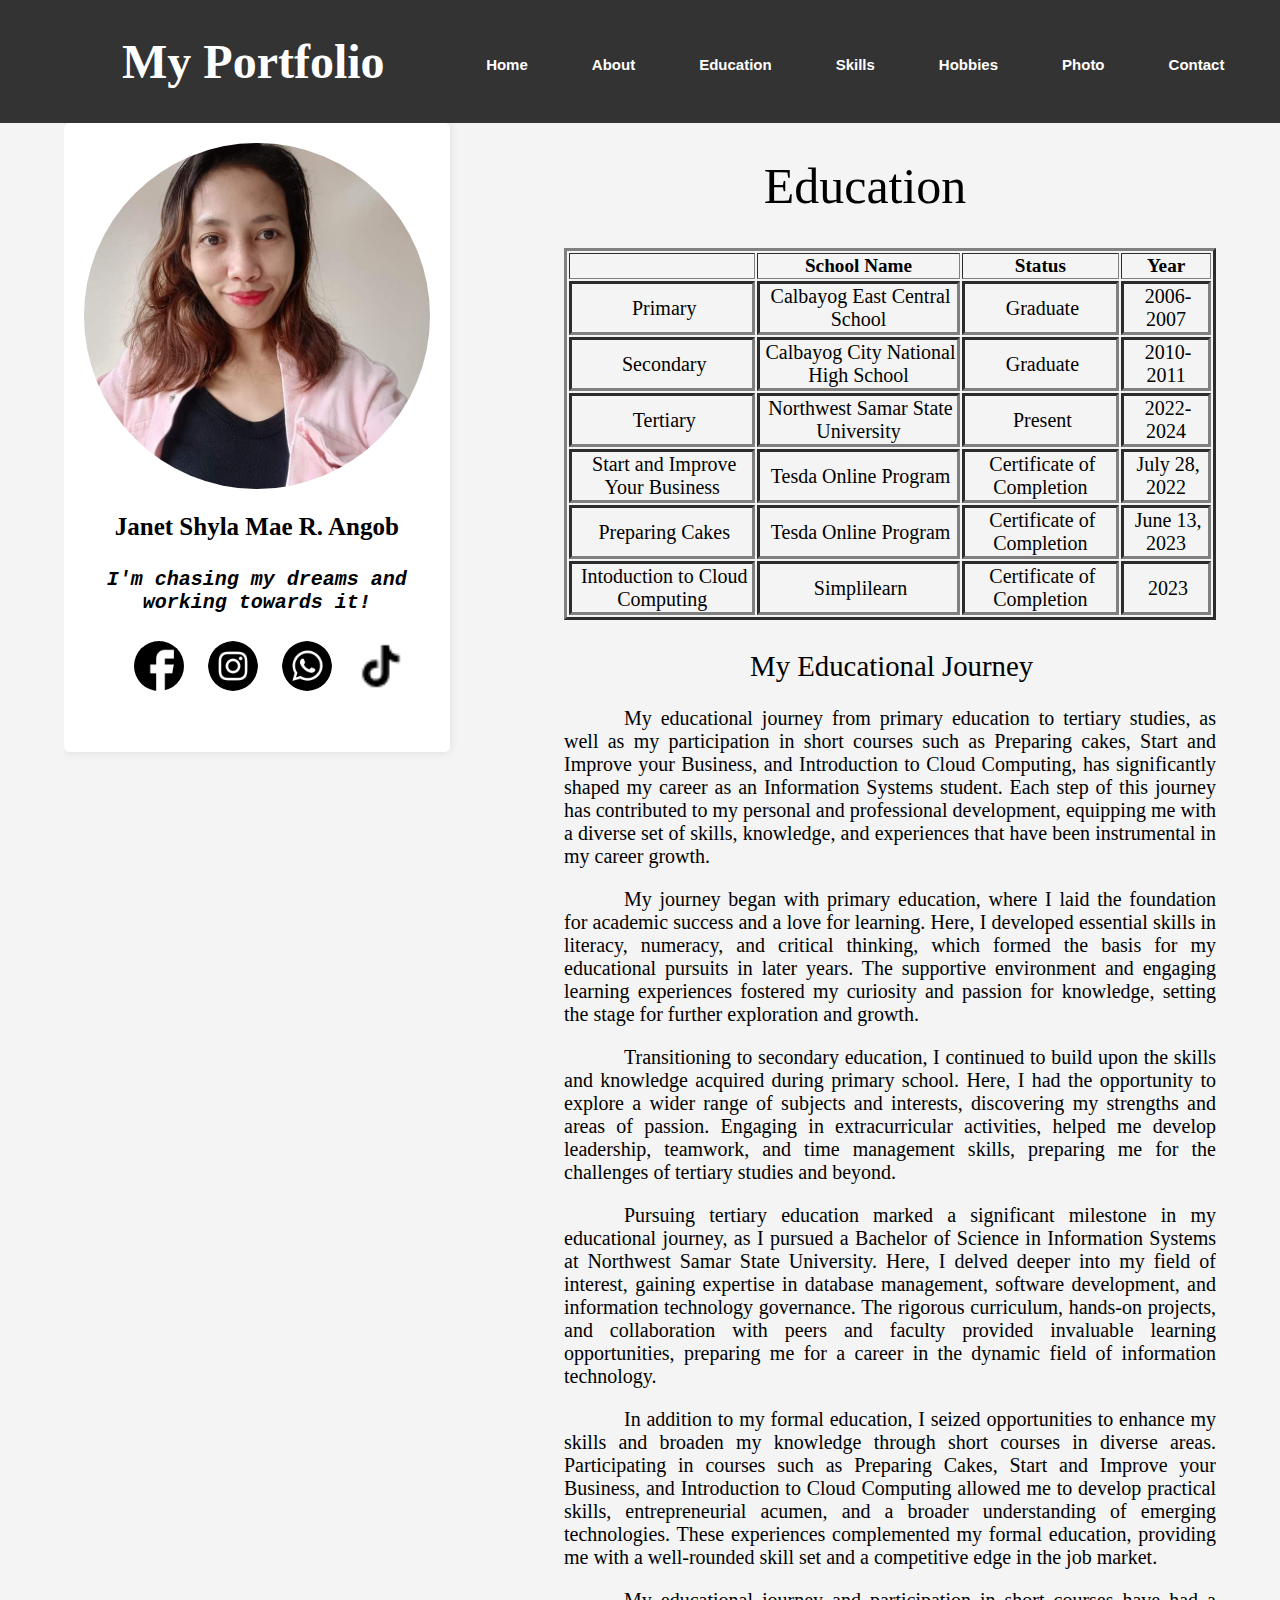
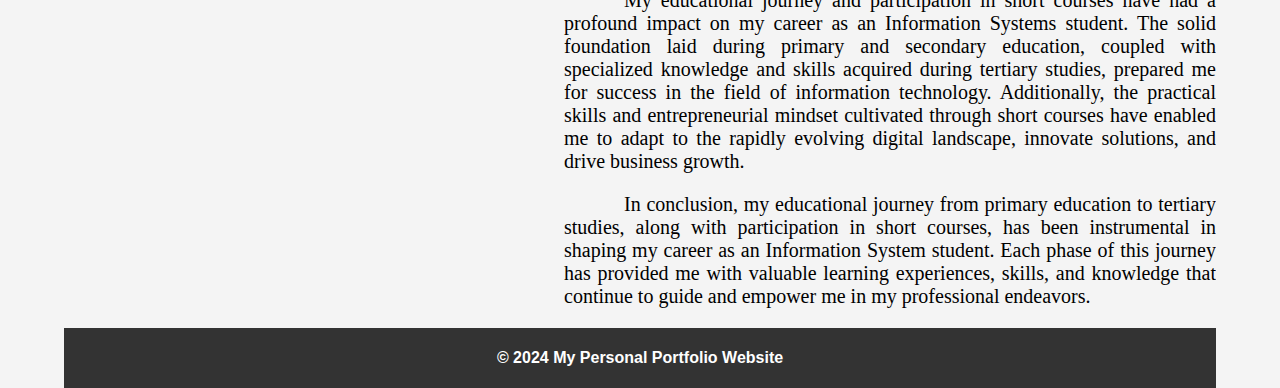
==== education.html @ ba82bdbf "Add files via upload" ====
<!DOCTYPE html>
<html lang="en">
<head>
    <meta charset="UTF-8">
    <meta name="viewport" content="width=device-width, initial-scale=1.0">
    <title>Education</title>
    <link rel="stylesheet" href="style.css">
</head>
<body>
    <div>
        <nav>
            <ul>
                <li><a href="index.html">Home</a></li>
                <li><a href="about.html">About</a></li>
                <li><a class="active" href="education.html">Education</a></li>
                <li><a href="skills.html">Skills</a></li>
                <li><a href="hobbies.html">Hobbies</a></li>
                <li><a href="photo.html">Photo</a></li>
                <li><a href="contact.html">Contact</a></li>
            </ul>
        </nav>
    </div>

    <header>
        <h1>My Portfolio</h1>
    </header>
    <div class="container">
        <div class="profile">
            <img src="janet id pic.jpg" alt="Profile Picture">
            <h2>Janet Shyla Mae R. Angob</h2>
            <h4>I'm chasing my dreams and working towards it!</h4>
            <ul class="social-icons">
                <li><a href="https://www.facebook.com/janetshylamae?mibextid=kFxxJD" target="_blank"> <img src="facebook_1051309.png"</i></a></li>
                <li><a href="https://instagram.com/janetshylamae" target="_blank"> <img src="instagram_1384015.png"</i></a></li>
                <li><a href="https://wa.me/qr/QV6JDZJONUANC1" target="_blank"> <img src="whatsapp_1384007.png"</i></a></li>
                <li><a href="https://www.tiktok.com/@janetshylamae?_t=8lMFdGzPAm5&_r=1" target="_blank"> <img src="tiktok-logo-24.png"</i></a></li>
            </ul>
        </div>

        <div class="education">
            <h1><span>Education</span></h1>
                <table border = "3">
                    <tr>
                        <th></th>
                        <th>School Name</th>
                        <th>Status</th>
                        <th>Year</th>
                    </tr>

                    <tr>
                        <td>Primary</td>
                        <td>Calbayog East Central School</td>
                        <td>Graduate</td>
                        <td>2006-2007</td>
                    </tr>
                     
                    <tr>
                        <td>Secondary</td>
                        <td>Calbayog City National High School</td>
                        <td>Graduate</td>
                        <td>2010-2011</td>
                    </tr>
                    
                    <tr>
                        <td>Tertiary</td>
                        <td>Northwest Samar State University</td>
                        <td>Present</td>
                        <td>2022-2024</td>
                    </tr>

                    <tr>
                        <td>Start and Improve Your Business</td>
                        <td>Tesda Online Program</td>
                        <td>Certificate of Completion</td>
                        <td>July 28, 2022</td>
                    </tr>
                    
                    <tr>
                        <td>Preparing Cakes</td>
                        <td>Tesda Online Program</td>
                        <td>Certificate of Completion</td>
                        <td>June 13, 2023</td>
                    </tr>

                    <tr>
                        <td>Intoduction to Cloud Computing</td>
                        <td>Simplilearn</td>
                        <td>Certificate of Completion</td>
                        <td>2023</td>
                    </tr>
                </table>

                <h2><span>My Educational</span> <span>Journey</span></h2>
                        <p>My educational journey from primary education to tertiary studies, 
                            as well as my participation in short courses such as Preparing cakes, 
                            Start and Improve your Business, and Introduction to Cloud Computing, 
                            has significantly shaped my career as an Information Systems student. 
                            Each step of this journey has contributed to my personal and professional 
                            development, equipping me with a diverse set of skills, knowledge, and 
                            experiences that have been instrumental in my career growth.</p>
                        <p>My journey began with primary education, where I laid the foundation for 
                            academic success and a love for learning. Here, I developed essential 
                            skills in literacy, numeracy, and critical thinking, which formed the basis 
                            for my educational pursuits in later years. The supportive environment and 
                            engaging learning experiences fostered my curiosity and passion for knowledge, 
                            setting the stage for further exploration and growth.</p>   
                        <p>Transitioning to secondary education, I continued to build upon the skills and 
                            knowledge acquired during primary school. Here, I had the opportunity to explore
                            a wider range of subjects and interests, discovering my strengths and areas of 
                            passion. Engaging in extracurricular activities, helped me develop leadership, 
                            teamwork, and time management skills, preparing me for the challenges of tertiary 
                            studies and beyond.</p>
                        <p>Pursuing tertiary education marked a significant milestone in my educational 
                            journey, as I pursued a Bachelor of Science in Information Systems at Northwest 
                            Samar State University. Here, I delved deeper into my field of interest, gaining 
                            expertise in database management, software development, and information technology 
                            governance. The rigorous curriculum, hands-on projects, and collaboration with peers 
                            and faculty provided invaluable learning opportunities, preparing me for a career in 
                            the dynamic field of information technology.</p>
                        <p>In addition to my formal education, I seized opportunities to enhance my skills and 
                            broaden my knowledge through short courses in diverse areas. Participating in courses 
                            such as Preparing Cakes, Start and Improve your Business, and Introduction to Cloud 
                            Computing allowed me to develop practical skills, entrepreneurial acumen, and a broader 
                            understanding of emerging technologies. These experiences complemented my formal 
                            education, providing me with a well-rounded skill set and a competitive edge in the 
                            job market.</p>
                        <p>My educational journey and participation in short courses have had a profound impact 
                            on my career as an Information Systems student. The solid foundation laid during primary 
                            and secondary education, coupled with specialized knowledge and skills acquired during 
                            tertiary studies, prepared me for success in the field of information technology. 
                            Additionally, the practical skills and entrepreneurial mindset cultivated through short 
                            courses have enabled me to adapt to the rapidly evolving digital landscape, innovate 
                            solutions, and drive business growth.</p>
                        <p>In conclusion, my educational journey from primary education to tertiary studies, along 
                            with participation in short courses, has been instrumental in shaping my career as an 
                            Information System student. Each phase of this journey has provided me with valuable 
                            learning experiences, skills, and knowledge that continue to guide and empower me in 
                            my professional endeavors.</p>
        </div>
        <footer>
            <p>&copy; 2024 My Personal Portfolio Website</p>
        </footer>
    </div>
</body>
</html>
---- style.css ----
body{
            margin: 0;
            padding: 0;
            background-color: #f4f4f4;
        }
        
        header{
            background-color: #333;
            color: #fff;
            padding: 2px;
            text-align: left;
            text-indent: 120px;
            font-size: x-large;
            font-family: cursive;
            font-weight: bold;
        }

        header h1{
            animation: slideInLeft 3s;
        }

        @keyframes slideInLeft {
            0% { transform: translateX(-100%); }
            100% { transform: translateX(0); }
          }
          
          .slide-in-left {
            animation: slideInLeft 3s;
          }

/*Nav*/

        nav{
            width: 90%;
            position: absolute; 
            top: 0;
            left: 0;
            padding: 40px 8%;
            display: flex;
            align-items: center;
            justify-content: end;
        }

        nav ul li{
            list-style: none;
            display: inline-block;
            margin-left: 0px;
        }


        nav ul li a{
            font-family: sans-serif;
            text-decoration: none;
            color: #fff;
            font-weight: bold;
            font-size: 15px;
            border-radius: 200px;
            padding: 10px 30px;
        }

        nav ul li a:hover{
            background-color: rgb(148, 68, 11);
        }

        .container{
            width: 90%;
            margin: auto;
            overflow: hidden;
        }

        .profile {
            float: left;
            width: 30%;
            padding: 20px;
            background-color: #fff;
            border-radius: 5px;
            box-shadow: 0 0 10px rgba(0, 0, 0, 0.1);
            margin-right: 5%;
        }

        .profile img{
            width: 100%;
            border-radius: 50%;
            margin-bottom: 20px;
            animation: bounce 5s;
        }

        @keyframes bounce {
            0%, 20%, 50%, 80%, 100% { transform: translateY(0); }
            40% { transform: translateY(-20px); }
            60% { transform: translateY(-10px); }
          }
          
        .bounce {
            animation: bounce 1s;
          }
        
        .profile h2{
            text-align: center;
            font-weight: bolder;
            font-family: cursive;
            font-size: 25px;
            margin-top: 0;
        }

        .profile h4{
            text-align: center;
            font-family: monospace;
            font-size: 20px;
            font-style: italic;
            justify-content: center;
        }
        
        .profile .social-icons img{
            display: inline-flex;
            align-items: center;
            height: 50px;
            width: 50px;
            list-style: none;
            padding: 0;
            text-align: center;
        }
        
        .profile .social-icons li{
            display: inline-block;
            margin: 0 10px;
        }
        
        .profile .social-icons li a{
            color: #333;
            font-size: 20px;
            text-decoration: none;
        }
        
/* home */

        .home{
            justify-content: center;
            text-align: center;
            font-size: larger;
            margin-top: 40px;
        }

        .home h1{
            font-weight: lighter;
            font-family: fantasy;
            font-size: 50px;
        }

        .home h1 > span {
            animation: glow 2s ease-in-out infinite;

        }

        @keyframes glow {
            0%, 100% {
                color: #fff;
                text-shadow: 0 0 12px #c57600, 0 0 50px  #c57600, 0 0 100px #c57600 ;
            }

            10%, 90%{
                color: #101111;
                text-shadow: none;
            }
        }

        .home h1 > span:nth-child(1) {
            animation-delay: 4.1s;
        }

        .home h1 > span:nth-child(2) {
             animation-delay: 4.2s;
        }

        .home h1 > span:nth-child(3) {
            animation-delay: 4.3s;
        }

        .home h1 > span:nth-child(4) {
            animation-delay: 4.4s;
        }

        .home h1 > span:nth-child(5) {
            animation-delay: 4.5s;
        }

        .home h1 > span:nth-child(6) {
            animation-delay: 4.6s;
        }

        .home h1 > span:nth-child(7) {
            animation-delay: 4.7s;
        }

        .home p{
           justify-content: center;
           font-family: serif;
           text-align: justify;
           text-indent: 60px;
           font-size: 20px;
           margin-left: 500px;
        }

/*about*/
        .about{
            justify-content: center;
            text-align: center;
            font-size: larger;
            margin-top: 30px;
        }

        .about h1{
            font-weight: lighter;
            font-family: fantasy;
            font-size: 50px;
        }

        .about h1 > span {
            animation: glow 3s ease-in-out infinite;

        }

        @keyframes glow {
            0%, 100% {
                color: #fff;
                text-shadow: 0 0 12px #c57600, 0 0 50px  #c57600, 0 0 100px #c57600 ;
            }
            
            10%, 90%{   
                color: #101111;
                text-shadow: none;
            }
        }
        
        .about h1 > span:nth-child(2) {
            animation-delay: 4.15s;
        }

        .about h1 > span:nth-child(3) {
            animation-delay: 4.25s;
        }

        .about p{
            justify-content: center;
            text-align: justify;
            text-indent: 60px;
            margin-bottom: 20px;
            margin-left: 500px;
            margin-top: 20px;
            font-size: 20px;
            font-family: serif;
        }

/* education */
        .education{
            justify-content: center;
            font-size: larger;
            text-align: justify;
        }

        .education h1{
            font-family: fantasy;
            font-weight: lighter;
            font-size: 50px;
            text-align: center;
            margin-left: 450px;
        }

        .education h1 > span {
            animation: glow 2s ease-in-out infinite;

        }

        @keyframes glow {
            0%, 100% {
                color: #fff;
                text-shadow: 0 0 12px #c57600, 0 0 50px  #c57600, 0 0 100px #c57600 ;
            }
            
            10%, 90%{   
                color: #101111;
                text-shadow: none;
            }
        }
        
        .education h1 > span:nth-child(2) {
            animation-delay: 4s;
        }

        .education table{
            margin-left: 500px;
        }
        .education th{
            font-family: serif;
            text-align: center;
            font-weight: bolder;
        }

        .education td{
            font-family: serif;
            text-align: center;
            border-width: 3px;
            text-indent: 4px;
            font-size: 20px;
        }


        .education p{
            justify-content: center;
            text-align: justify;
            text-indent: 60px;
            margin-bottom: 20px;
            margin-left: 500px;
            margin-top: 20px;
            font-size: 20px;
            font-family: serif;
        }

        .education h2{
            margin-top: 30px;
            text-align: center;
            font-family: fantasy;
            font-weight: lighter;
            text-indent: 60px;
        }
        .education h2 > span {
            animation: glow 2s ease-in-out infinite;

        }

        @keyframes glow {
            0%, 100% {
                color: #fff;
                text-shadow: 0 0 12px #c57600, 0 0 50px  #c57600, 0 0 100px #c57600 ;
            }
            
            10%, 90%{   
                color: #101111;
                text-shadow: none;
            }
        }
        
        .education h2 > span:nth-child(2) {
            animation-delay: 5s;
        }

        .education h2 > span:nth-child(3) {
            animation-delay: 5.2s;
        }
        
/*skills*/
        .skills{
            justify-content: center;
            font-size: larger;
            text-align: justify;
        }

        .skills h1{
            font-weight: lighter;
            font-family: fantasy;
            font-size: 50px;
            text-align: center;
            margin-left: 450px;
        }

        .skills h1 > span {
            animation: glow 2s ease-in-out infinite;

        }

        @keyframes glow {
            0%, 100% {
                color: #fff;
                text-shadow: 0 0 12px #c57600, 0 0 50px  #c57600, 0 0 100px #c57600 ;
            }
            
            10%, 90%{   
                color: #101111;
                text-shadow: none;
            }
        }
        
        .skills h1 > span:nth-child(2) {
            animation-delay: 5s;
        }
        
        .skills ul {
            list-style-type:disc;
            padding: 0;
        }

        .skills h2{
            text-align: center;
            color: #c57600;
            font-family: cursive;
            font-weight: bolder;
        }

        .skills li {
            font-size: 2opx;
            font-weight: bolder;
            margin-bottom: 10px;
            margin-left: 500px;
        }
        
        .progress-bar {
            background-color: #f0f0f0;
            border-radius: 5px;
            height: 20px;
            margin-top: 5px;
            margin-left: 60px;
        }
        
        .progress {
            background-color: #252525;
            border-radius: 5px;
            color: white;
            text-align: center;
            height: 100%;
            width: 0;
            transition: width 0.3s ease;
        }

/*Hobbies*/

        .hobbies h1{
            font-weight: lighter;
            font-family: fantasy;
            font-size: 50px;
            text-align: center;
            margin-left: 400px;
            position: absolute;
            top: 22%;
            left: 29%;
        }

        .hobbies h1 > span {
            animation: glow 2s ease-in-out infinite;

        }

        @keyframes glow {
            0%, 100% {
                color: #fff;
                text-shadow: 0 0 12px #c57600, 0 0 50px  #c57600, 0 0 100px #c57600 ;
            }
            
            10%, 90%{   
                color: #101111;
                text-shadow: none;
            }
        }
        
        .hobbies h1 > span:nth-child(2) {
            animation-delay: 5s;
        }
        

        .hobbies p {
            font-family: serif;
            text-align: center;
            font-size: 20px;
            top: 22%;
        }
        
        .row {
            width: 500px;
            position: absolute;
            top: 35%;
            margin-left: 500px;
        }

        .hobbiesText.card {
            height: 120px;
            cursor: pointer;
            align-content: center;
            text-align: center;
          }
        .card-title {
            text-align: center;
            font-size: 25px;
        }
 
        .hobbiesText:hover {
            border: 2px solid #795f0a;
        }

        .row1 {
            width: 500px;
            position: absolute;
            top: 55%;
            margin-left: 500px;
        }

        .hobbiesText1.card {
            height: 120px;
            cursor: pointer;
            align-content: center;
            text-align: center;
          }
        .card-title1 {
            text-align: center;
            font-size: 25px;
        }
 
        .hobbiesText1:hover {
            border: 2px solid #795f0a;
        }

        .row2 {
            width: 500px;
            position: absolute;
            top: 75%;
            margin-left: 500px;
        }

        .hobbiesText2.card {
            height: 120px;
            cursor: pointer;
            align-content: center;
            text-align: center;
          }
        .card-title2 {
            text-align: center;
            font-size: 25px;
        }
 
        .hobbiesText2:hover {
            border: 2px solid #795f0a;
        }

        .row3 {
            width: 500px;
            position: absolute;
            top: 96%;
            margin-left: 500px;
        }

        .hobbiesText3.card {
            height: 120px;
            cursor: pointer;
            align-content: center;
            text-align: center;
          }
        .card-title3 {
            text-align: center;
            font-size: 25px;
        }
 
        .hobbiesText3:hover {
            border: 2px solid #795f0a;
        }

/*Photo*/

        .photos h1{
            font-weight: lighter;
            font-family: fantasy;
            font-size: 50px;
            text-align: center;
            margin-left: 450px;
        }

        .photos h1 > span {
            animation: glow 2s ease-in-out infinite;

        }

        @keyframes glow {
            0%, 100% {
                color: #fff;
                text-shadow: 0 0 12px #c57600, 0 0 50px  #c57600, 0 0 100px #c57600 ;
            }
            
            10%, 90%{   
                color: #101111;
                text-shadow: none;
            }
        }
        
        .photos h1 > span:nth-child(2) {
            animation-delay: 5s;
        }

        .photos .carousel .card{
            background: #222;
            border-radius: 6px;
            padding: 20px 30px;
            text-align: center;
            overflow: hidden;
            transition: all 0.3s ease;
            margin-left: 500px;
            margin-top: 10px;
        }

        .photos h2{
            text-align: center;
            font-weight: bolder;
        }

        .photos .carousel .card:hover{
            background: rgb(204, 201, 202);
        }

        .photos .carousel .card .box{
            display: flex;
            flex-direction: column;
            align-items: center;
            justify-content: center;
            transition: all 0.3s ease;
        }
        
        .photos .carousel .card:hover .box{
            transform: scale(1.05);
        }

        .photos .carousel .card .text{
            font-size: 25px;
            font-weight: 500;
            margin: 10px 0 7px 0;
        }

        .photos .carousel .card img{
            height: 200px;
            width: 200px;
            object-fit: cover;
            border-radius: 50%;
            border: 5px solid rgb(19, 18, 18);
            transition: all 0.3s ease;
        }

        .photos .carousel .card:hover img{
            border-color: #1d1c1c;
        }

        .owl-dots{
            text-align: center;
            margin-top: 20px;
        }

        .owl-dot{
            height: 13px;
            width: 13px;
            margin: 0 5px;
            outline: none!important;
            border-radius: 50%;
            border: 2px solid crimson!important;
            transition: all 0.3s ease;
        }

        .owl-dot.active{
            width: 35px;
            border-radius: 14px;
        }

        .owl-dot.active,
        .owl-dot:hover{
            background: crimson!important;
        }

/*contact*/

        .contact{
            justify-content: center;
            text-align: center;
            font-size: larger;
            border-radius: 10px;
            box-shadow: 0 0 10px rgba(0, 0, 0, 0.1);
            padding: 10px;
            flex: 1;
        }

        .contact h1{
            font-weight: lighter;
            font-family: fantasy;
            font-size: 50px;
            margin-bottom: 50px;
        }

        .contact h1 > span {
            animation: glow 2s ease-in-out infinite;
        }

        @keyframes glow {
            0%, 100% {
                color: #fff;
                text-shadow: 0 0 12px #c57600, 0 0 50px  #c57600, 0 0 100px #c57600 ;
            }
            
            10%, 90%{   
                color: #101111;
                text-shadow: none;
            }
        }
        
        .contact h1 > span:nth-child(2) {
            animation-delay: 5s;
        }
        
        .contact h1 > span:nth-child(3) {
            animation-delay: 5.1s;
        }

        .contact p{
            justify-content: center;
            font-size: 30px;
        }

        .contact ul {
            list-style-type: none;
            padding: 0;
            text-align: justify;
            font-size: 25px;
            font-weight: bolder;
        }
        
        .contact li {
            font-size: 20px;
            margin-bottom: 10px;
            font-family: serif;
            font-weight: bolder;
        }
        
        .contact li i {
            margin-right: 10px;
            color: #007bff;
        }
        
        .contact-map {
            background-color: #f1f1f1;
            border-radius: 10px;
            box-shadow: 0 0 10px rgba(0, 0, 0, 0.1);
        }
        
        .contact-map h2 {
            font-size: 30px;
            color: #333;
            text-align: center;
            margin-top: 5px;
        }
        
        .contact-map iframe {
            width: 50%;
            height: 250px;
            border: none;
            margin-left: 90px;
        }
/*footer*/

        footer{
            background-color: #333;
            color: #fff;
            padding: 5px 0;
            text-align: center;
            font-weight: bold;
            font-family: sans-serif;
            clear: both;
        }
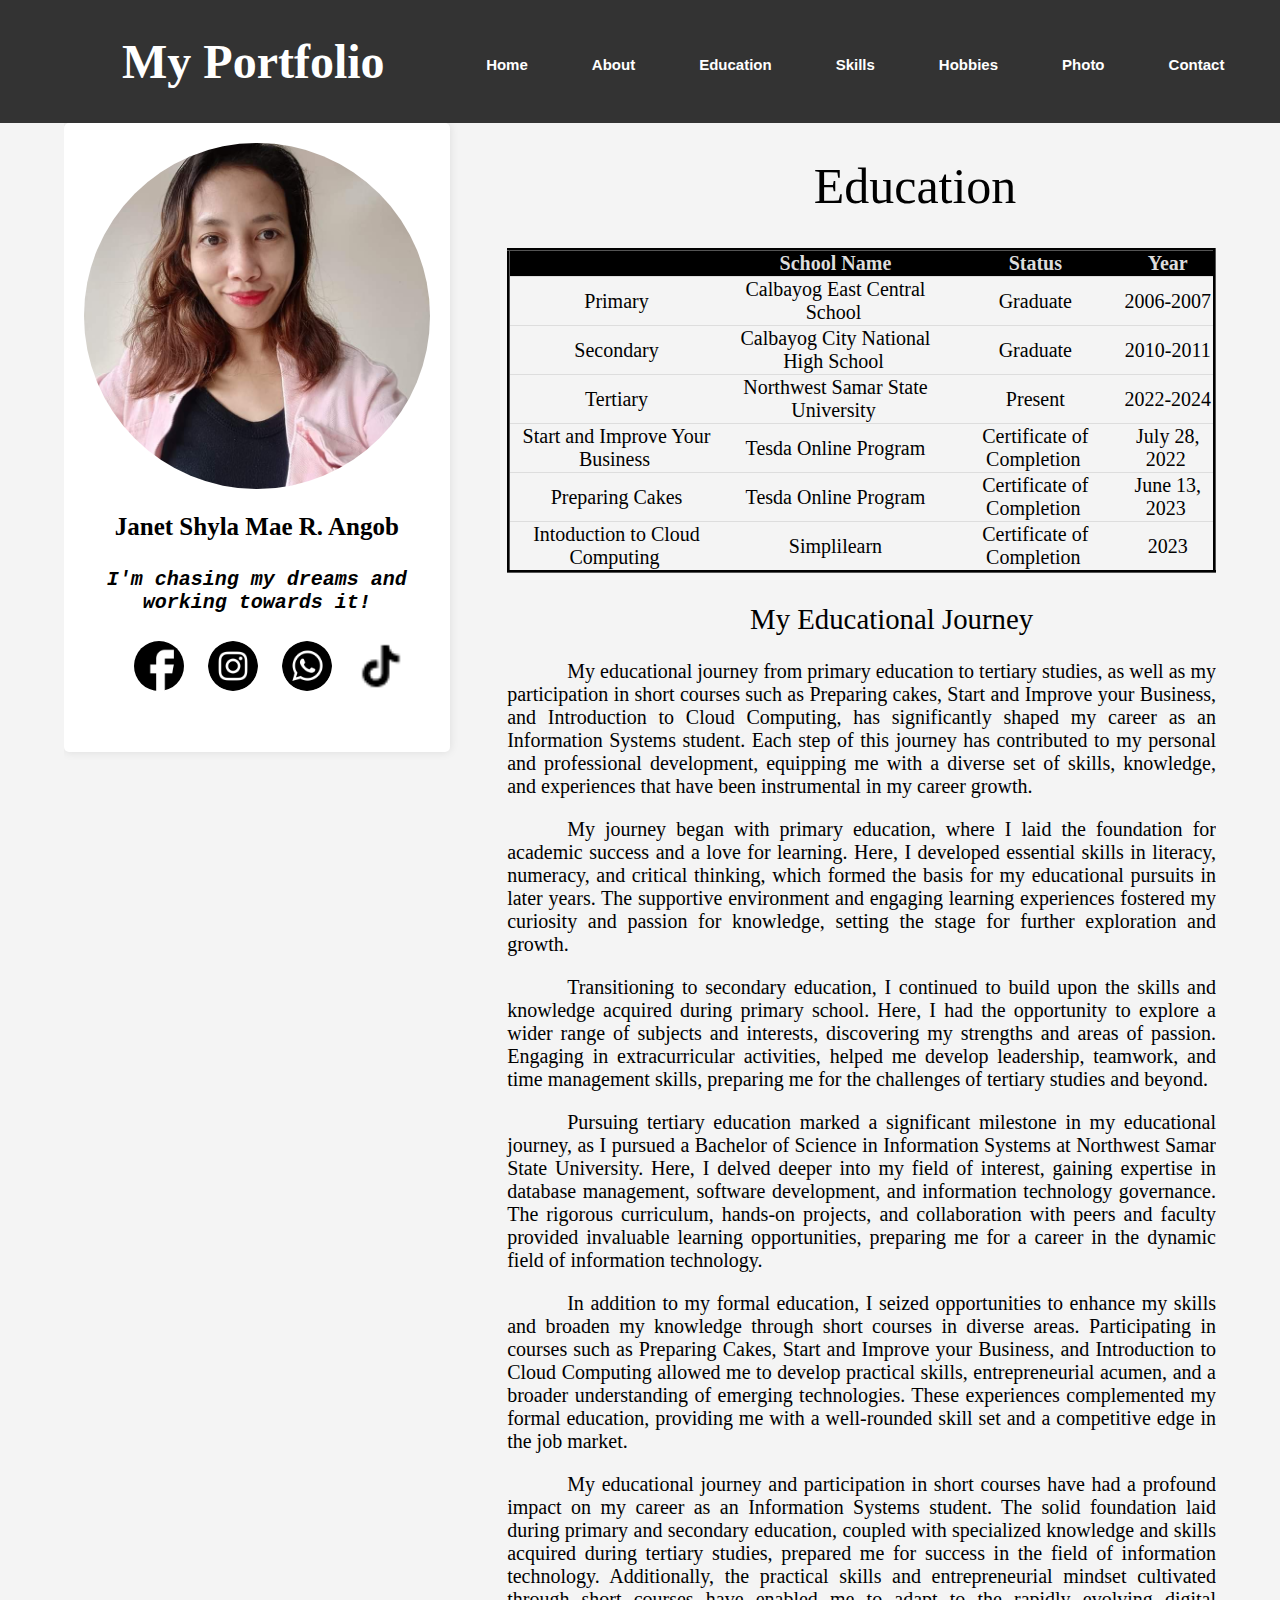
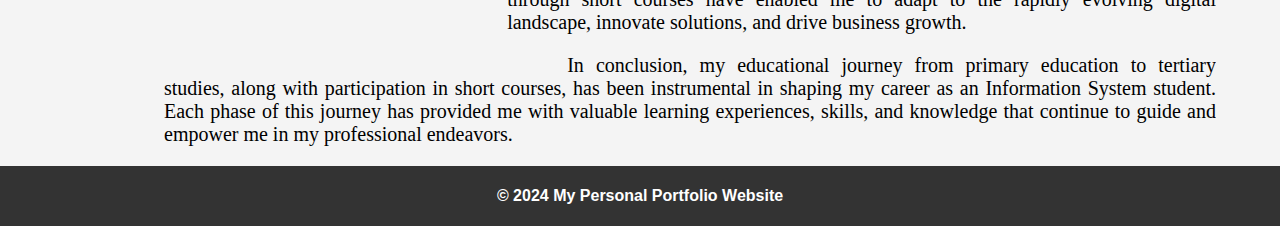
==== commit aa2e23f0: "Add files via upload" ====
--- a/education.html
+++ b/education.html
@@ -39,7 +39,7 @@
 
         <div class="education">
             <h1><span>Education</span></h1>
-                <table border = "3">
+                <table>
                     <tr>
                         <th></th>
                         <th>School Name</th>
@@ -91,25 +91,29 @@
                 </table>
 
                 <h2><span>My Educational</span> <span>Journey</span></h2>
-                        <p>My educational journey from primary education to tertiary studies, 
+                    
+                    <p>My educational journey from primary education to tertiary studies, 
                             as well as my participation in short courses such as Preparing cakes, 
                             Start and Improve your Business, and Introduction to Cloud Computing, 
                             has significantly shaped my career as an Information Systems student. 
                             Each step of this journey has contributed to my personal and professional 
                             development, equipping me with a diverse set of skills, knowledge, and 
                             experiences that have been instrumental in my career growth.</p>
+    
                         <p>My journey began with primary education, where I laid the foundation for 
                             academic success and a love for learning. Here, I developed essential 
                             skills in literacy, numeracy, and critical thinking, which formed the basis 
                             for my educational pursuits in later years. The supportive environment and 
                             engaging learning experiences fostered my curiosity and passion for knowledge, 
-                            setting the stage for further exploration and growth.</p>   
+                            setting the stage for further exploration and growth.</p>
+
                         <p>Transitioning to secondary education, I continued to build upon the skills and 
                             knowledge acquired during primary school. Here, I had the opportunity to explore
                             a wider range of subjects and interests, discovering my strengths and areas of 
                             passion. Engaging in extracurricular activities, helped me develop leadership, 
                             teamwork, and time management skills, preparing me for the challenges of tertiary 
                             studies and beyond.</p>
+             
                         <p>Pursuing tertiary education marked a significant milestone in my educational 
                             journey, as I pursued a Bachelor of Science in Information Systems at Northwest 
                             Samar State University. Here, I delved deeper into my field of interest, gaining 
@@ -117,6 +121,7 @@
                             governance. The rigorous curriculum, hands-on projects, and collaboration with peers 
                             and faculty provided invaluable learning opportunities, preparing me for a career in 
                             the dynamic field of information technology.</p>
+
                         <p>In addition to my formal education, I seized opportunities to enhance my skills and 
                             broaden my knowledge through short courses in diverse areas. Participating in courses 
                             such as Preparing Cakes, Start and Improve your Business, and Introduction to Cloud 
@@ -124,6 +129,7 @@
                             understanding of emerging technologies. These experiences complemented my formal 
                             education, providing me with a well-rounded skill set and a competitive edge in the 
                             job market.</p>
+          
                         <p>My educational journey and participation in short courses have had a profound impact 
                             on my career as an Information Systems student. The solid foundation laid during primary 
                             and secondary education, coupled with specialized knowledge and skills acquired during 
@@ -131,15 +137,16 @@
                             Additionally, the practical skills and entrepreneurial mindset cultivated through short 
                             courses have enabled me to adapt to the rapidly evolving digital landscape, innovate 
                             solutions, and drive business growth.</p>
+                        
                         <p>In conclusion, my educational journey from primary education to tertiary studies, along 
                             with participation in short courses, has been instrumental in shaping my career as an 
                             Information System student. Each phase of this journey has provided me with valuable 
                             learning experiences, skills, and knowledge that continue to guide and empower me in 
                             my professional endeavors.</p>
+            </div>
         </div>
         <footer>
             <p>&copy; 2024 My Personal Portfolio Website</p>
         </footer>
-    </div>
 </body>
 </html>--- a/style.css
+++ b/style.css
@@ -2,8 +2,10 @@
             margin: 0;
             padding: 0;
             background-color: #f4f4f4;
-        }
-        
+            width: 100%;
+        }
+       
+       
         header{
             background-color: #333;
             color: #fff;
@@ -14,7 +16,7 @@
             font-family: cursive;
             font-weight: bold;
         }
-
+    
         header h1{
             animation: slideInLeft 3s;
         }
@@ -27,6 +29,7 @@
           .slide-in-left {
             animation: slideInLeft 3s;
           }
+
 
 /*Nav*/
 
@@ -76,6 +79,7 @@
             border-radius: 5px;
             box-shadow: 0 0 10px rgba(0, 0, 0, 0.1);
             margin-right: 5%;
+            margin-bottom: 80%;
         }
 
         .profile img{
@@ -198,7 +202,7 @@
            text-align: justify;
            text-indent: 60px;
            font-size: 20px;
-           margin-left: 500px;
+           margin-left: 100px;
         }
 
 /*about*/
@@ -245,7 +249,7 @@
             text-align: justify;
             text-indent: 60px;
             margin-bottom: 20px;
-            margin-left: 500px;
+            margin-left: 100px;
             margin-top: 20px;
             font-size: 20px;
             font-family: serif;
@@ -256,6 +260,7 @@
             justify-content: center;
             font-size: larger;
             text-align: justify;
+            margin-left: 100px;
         }
 
         .education h1{
@@ -288,29 +293,35 @@
         }
 
         .education table{
-            margin-left: 500px;
-        }
-        .education th{
+            margin-left: 100px;
+            table-layout: auto;
+            border: 3px groove black;
+            border-collapse: collapse;
+        }
+
+        .education tr:hover{
+            background-color: #c57600;
+        }
+
+        .education th, td{
             font-family: serif;
             text-align: center;
-            font-weight: bolder;
-        }
-
-        .education td{
-            font-family: serif;
-            text-align: center;
-            border-width: 3px;
             text-indent: 4px;
             font-size: 20px;
-        }
-
+            border-bottom: 1px solid #ddd;
+        }
+
+        .education th{
+            font-weight: bolder;
+            background-color: black;
+            color: #ddd;
+        }
 
         .education p{
             justify-content: center;
             text-align: justify;
             text-indent: 60px;
             margin-bottom: 20px;
-            margin-left: 500px;
             margin-top: 20px;
             font-size: 20px;
             font-family: serif;
@@ -348,11 +359,13 @@
             animation-delay: 5.2s;
         }
         
+
 /*skills*/
         .skills{
             justify-content: center;
             font-size: larger;
             text-align: justify;
+            margin-left: 100px;
         }
 
         .skills h1{
@@ -360,12 +373,10 @@
             font-family: fantasy;
             font-size: 50px;
             text-align: center;
-            margin-left: 450px;
         }
 
         .skills h1 > span {
             animation: glow 2s ease-in-out infinite;
-
         }
 
         @keyframes glow {
@@ -397,16 +408,16 @@
         }
 
         .skills li {
-            font-size: 2opx;
+            font-size: 15px;
             font-weight: bolder;
             margin-bottom: 10px;
-            margin-left: 500px;
+            margin-left: 400px;
         }
         
         .progress-bar {
             background-color: #f0f0f0;
             border-radius: 5px;
-            height: 20px;
+            height: 15px;
             margin-top: 5px;
             margin-left: 60px;
         }
@@ -482,7 +493,7 @@
         }
  
         .hobbiesText:hover {
-            border: 2px solid #795f0a;
+            border: 2px solid #c57600;
         }
 
         .row1 {
@@ -504,7 +515,7 @@
         }
  
         .hobbiesText1:hover {
-            border: 2px solid #795f0a;
+            border: 2px solid #c57600;
         }
 
         .row2 {
@@ -520,19 +531,20 @@
             align-content: center;
             text-align: center;
           }
+
         .card-title2 {
             text-align: center;
             font-size: 25px;
         }
  
         .hobbiesText2:hover {
-            border: 2px solid #795f0a;
+            border: 2px solid #c57600;
         }
 
         .row3 {
             width: 500px;
             position: absolute;
-            top: 96%;
+            top: 95%;
             margin-left: 500px;
         }
 
@@ -548,7 +560,7 @@
         }
  
         .hobbiesText3:hover {
-            border: 2px solid #795f0a;
+            border: 2px solid #c57600;
         }
 
 /*Photo*/
@@ -589,7 +601,7 @@
             text-align: center;
             overflow: hidden;
             transition: all 0.3s ease;
-            margin-left: 500px;
+            margin-left: 100px;
             margin-top: 10px;
         }
 
@@ -603,7 +615,7 @@
         }
 
         .photos .carousel .card .box{
-            display: flex;
+            display: absolute;
             flex-direction: column;
             align-items: center;
             justify-content: center;
@@ -723,11 +735,11 @@
         
         .contact li i {
             margin-right: 10px;
-            color: #007bff;
+            color: #c57600;
         }
         
         .contact-map {
-            background-color: #f1f1f1;
+            background-color: #f4f4f4;
             border-radius: 10px;
             box-shadow: 0 0 10px rgba(0, 0, 0, 0.1);
         }
@@ -736,7 +748,7 @@
             font-size: 30px;
             color: #333;
             text-align: center;
-            margin-top: 5px;
+            margin-top: 0px;
         }
         
         .contact-map iframe {
@@ -745,6 +757,7 @@
             border: none;
             margin-left: 90px;
         }
+        
 /*footer*/
 
         footer{
@@ -755,7 +768,4 @@
             font-weight: bold;
             font-family: sans-serif;
             clear: both;
-        }
-
-
-        +        }